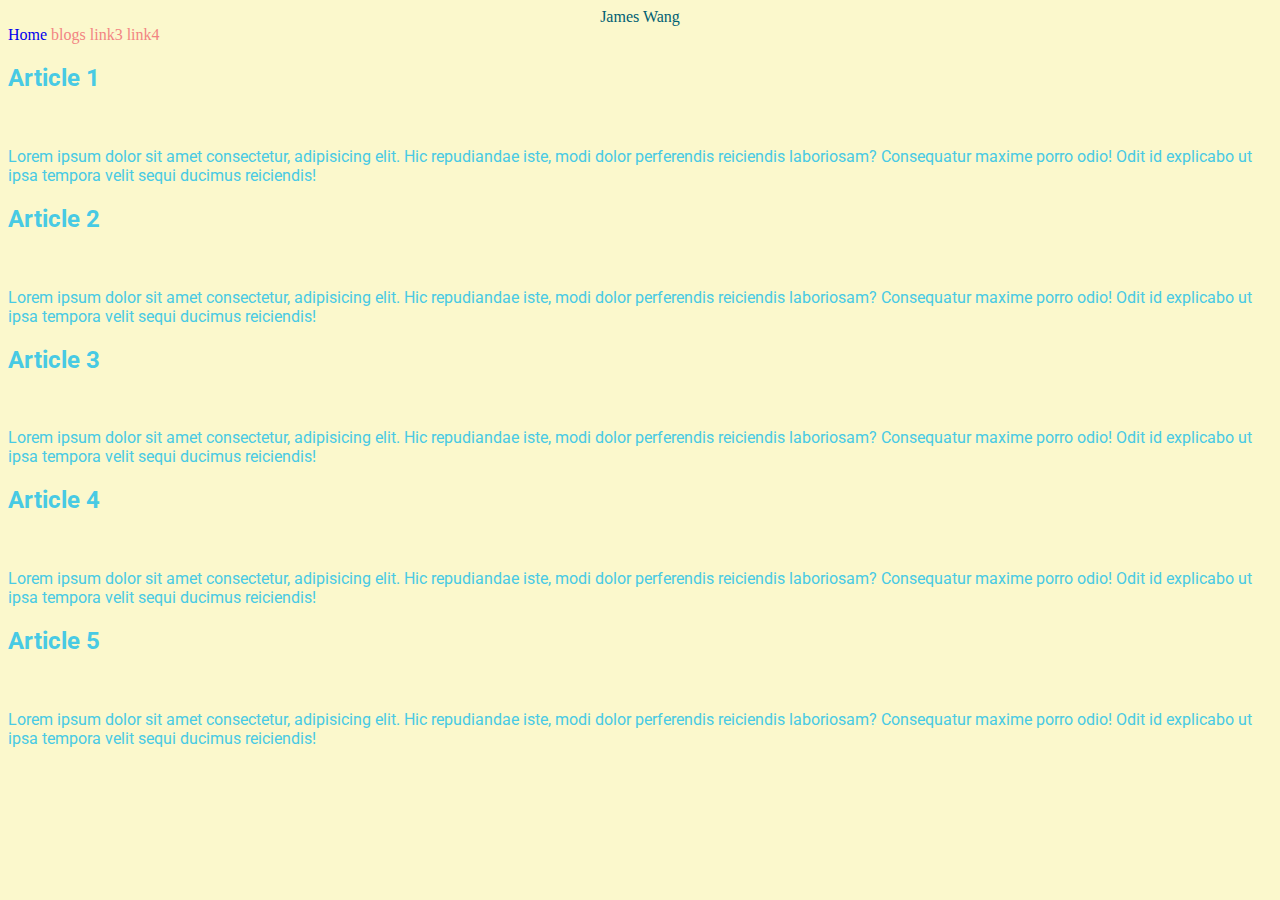
==== blogs.html @ 745cb5ab "Initial commit" ====
<!DOCTYPE html>
<html lang="en">
<head>
    <meta charset="UTF-8">
    <meta http-equiv="X-UA-Compatible" content="IE=edge">
    <meta name="viewport" content="width=device-width, initial-scale=1.0">
    <title>Blogs</title>
    <link rel="stylesheet" href="style.css">
    <link rel="preconnect" href="https://fonts.googleapis.com">
<link rel="preconnect" href="https://fonts.gstatic.com" crossorigin>
<link href="https://fonts.googleapis.com/css2?family=Roboto:ital@1&display=swap" rel="stylesheet">
</head>
<body>
        <header>James Wang</header>
    <nav>
        <a href="index.html">Home</a>
        <a href="">blogs</a>
        <a href="">link3</a>
        <a href="">link4</a>
    </nav>

    <article>
        <h2>Article 1</h2>
        <img src="" alt="">
        <p>Lorem ipsum dolor sit amet consectetur, adipisicing elit. Hic repudiandae iste, modi dolor perferendis reiciendis laboriosam? Consequatur maxime porro odio! Odit id explicabo ut ipsa tempora velit sequi ducimus reiciendis!</p>
    </article>

    <article>
        <h2>Article 2</h2>
        <img src="" alt="">
        <p>Lorem ipsum dolor sit amet consectetur, adipisicing elit. Hic repudiandae iste, modi dolor perferendis reiciendis laboriosam? Consequatur maxime porro odio! Odit id explicabo ut ipsa tempora velit sequi ducimus reiciendis!</p>
    </article>

    <article>
        <h2>Article 3</h2>
        <img src="" alt="">
        <p>Lorem ipsum dolor sit amet consectetur, adipisicing elit. Hic repudiandae iste, modi dolor perferendis reiciendis laboriosam? Consequatur maxime porro odio! Odit id explicabo ut ipsa tempora velit sequi ducimus reiciendis!</p>
    </article>

    <article>
        <h2>Article 4</h2>
        <img src="" alt="">
        <p>Lorem ipsum dolor sit amet consectetur, adipisicing elit. Hic repudiandae iste, modi dolor perferendis reiciendis laboriosam? Consequatur maxime porro odio! Odit id explicabo ut ipsa tempora velit sequi ducimus reiciendis!</p>
    </article>

    <article>
        <h2>Article 5</h2>
        <img src="" alt="">
        <p>Lorem ipsum dolor sit amet consectetur, adipisicing elit. Hic repudiandae iste, modi dolor perferendis reiciendis laboriosam? Consequatur maxime porro odio! Odit id explicabo ut ipsa tempora velit sequi ducimus reiciendis!</p>
    </article>
</body>
</html>
---- style.css ----
/* background-colour */
body{
   background-color: #fbf8cc; 
}

nav{
    color: #48cae4;
}
header{
    color: #005f73;
    text-align: center;
}

ul{
    color: #48cae4;
}

article{
   color: #48cae4;
   font-family: 'Roboto', sans-serif;
}

a:hover{
    color:#f94144;
}

a:visited{
    color: #f28482;
}

a:link{
    text-decoration: none;
}
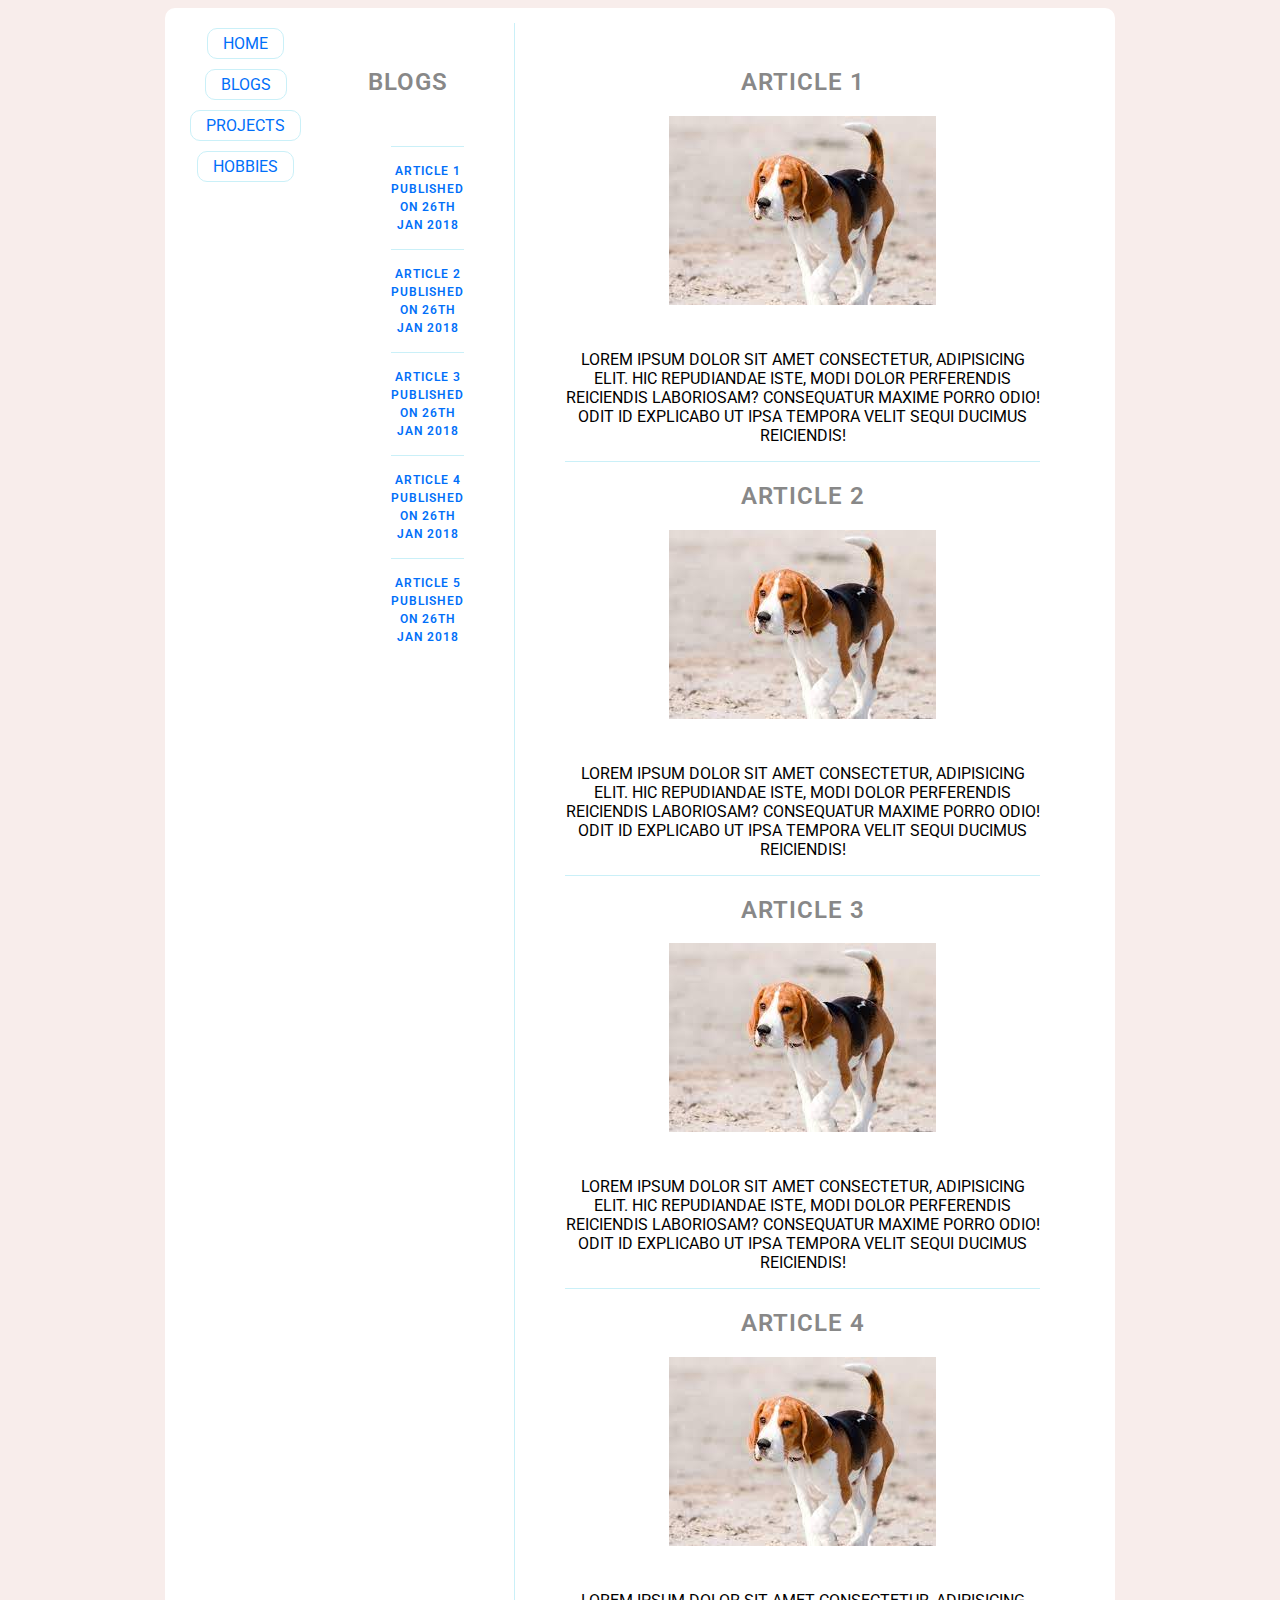
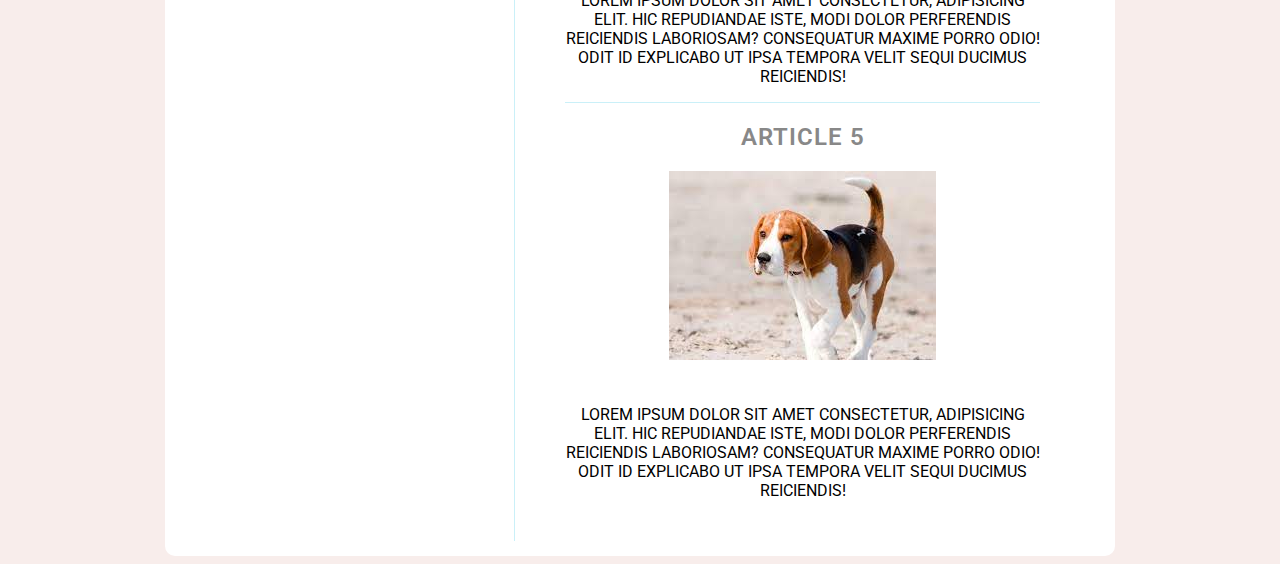
==== commit 0f83a830: "responsive deign" ====
--- a/blogs.html
+++ b/blogs.html
@@ -1,52 +1,98 @@
 <!DOCTYPE html>
 <html lang="en">
-<head>
-    <meta charset="UTF-8">
-    <meta http-equiv="X-UA-Compatible" content="IE=edge">
-    <meta name="viewport" content="width=device-width, initial-scale=1.0">
+  <head>
+    <meta charset="UTF-8" />
+    <meta http-equiv="X-UA-Compatible" content="IE=edge" />
+    <meta name="viewport" content="width=device-width, initial-scale=1.0" />
     <title>Blogs</title>
-    <link rel="stylesheet" href="style.css">
-    <link rel="preconnect" href="https://fonts.googleapis.com">
-<link rel="preconnect" href="https://fonts.gstatic.com" crossorigin>
-<link href="https://fonts.googleapis.com/css2?family=Roboto:ital@1&display=swap" rel="stylesheet">
-</head>
-<body>
-        <header>James Wang</header>
+    <link rel="stylesheet" href="style.css" />
+    <link rel="preconnect" href="https://fonts.googleapis.com" />
+    <link rel="preconnect" href="https://fonts.gstatic.com" crossorigin />
+    <link
+      href="https://fonts.googleapis.com/css2?family=Roboto:ital@1&display=swap"
+      rel="stylesheet"
+    />
+  </head>
+  <body>
+    <div>
+      
     <nav>
-        <a href="index.html">Home</a>
-        <a href="">blogs</a>
-        <a href="">link3</a>
-        <a href="">link4</a>
+      <a href="index.html" class="nav">Home</a>
+      <a href="blogs.html" class="nav">blogs</a>
+      <a href="list-of-projects.html" class="nav">projects</a>
+      <a href="hobbies.html" class="nav">hobbies</a>
     </nav>
 
+     <section>
+        <h2>blogs</h2>
+        <ul>
+          <li>Article 1 published on 26th Jan 2018</li>
+          <li>Article 2 published on 26th Jan 2018</li>
+          <li>Article 3 published on 26th Jan 2018</li>
+          <li>article 4 published on 26th Jan 2018</li>
+          <li>article 5 published on 26th Jan 2018</li>
+        </ul>
+      </section>
+  <section>
     <article>
-        <h2>Article 1</h2>
-        <img src="" alt="">
-        <p>Lorem ipsum dolor sit amet consectetur, adipisicing elit. Hic repudiandae iste, modi dolor perferendis reiciendis laboriosam? Consequatur maxime porro odio! Odit id explicabo ut ipsa tempora velit sequi ducimus reiciendis!</p>
+      <h2>Article 1</h2>
+      <img src="images/beagle.jpeg" alt="beagle" />
+      <p>
+        Lorem ipsum dolor sit amet consectetur, adipisicing elit. Hic
+        repudiandae iste, modi dolor perferendis reiciendis laboriosam?
+        Consequatur maxime porro odio! Odit id explicabo ut ipsa tempora velit
+        sequi ducimus reiciendis!
+      </p>
+    </article>
+
+
+    <article>
+      <h2>Article 2</h2>
+    <img src="images/beagle.jpeg" alt="beagle" />
+      <p>
+        Lorem ipsum dolor sit amet consectetur, adipisicing elit. Hic
+        repudiandae iste, modi dolor perferendis reiciendis laboriosam?
+        Consequatur maxime porro odio! Odit id explicabo ut ipsa tempora velit
+        sequi ducimus reiciendis!
+      </p>
+    </article>
+
+
+    <article>
+      <h2>Article 3</h2>
+     <img src="images/beagle.jpeg" alt="beagle" />
+      <p>
+        Lorem ipsum dolor sit amet consectetur, adipisicing elit. Hic
+        repudiandae iste, modi dolor perferendis reiciendis laboriosam?
+        Consequatur maxime porro odio! Odit id explicabo ut ipsa tempora velit
+        sequi ducimus reiciendis!
+      </p>
+    </article>
+
+
+    <article>
+      <h2>Article 4</h2>
+      <img src="images/beagle.jpeg" alt="beagle" />
+      <p>
+        Lorem ipsum dolor sit amet consectetur, adipisicing elit. Hic
+        repudiandae iste, modi dolor perferendis reiciendis laboriosam?
+        Consequatur maxime porro odio! Odit id explicabo ut ipsa tempora velit
+        sequi ducimus reiciendis!
+      </p>
     </article>
 
     <article>
-        <h2>Article 2</h2>
-        <img src="" alt="">
-        <p>Lorem ipsum dolor sit amet consectetur, adipisicing elit. Hic repudiandae iste, modi dolor perferendis reiciendis laboriosam? Consequatur maxime porro odio! Odit id explicabo ut ipsa tempora velit sequi ducimus reiciendis!</p>
+      <h2>Article 5</h2>
+     <img src="images/beagle.jpeg" alt="beagle" />
+      <p>
+        Lorem ipsum dolor sit amet consectetur, adipisicing elit. Hic
+        repudiandae iste, modi dolor perferendis reiciendis laboriosam?
+        Consequatur maxime porro odio! Odit id explicabo ut ipsa tempora velit
+        sequi ducimus reiciendis!
+      </p>
     </article>
-
-    <article>
-        <h2>Article 3</h2>
-        <img src="" alt="">
-        <p>Lorem ipsum dolor sit amet consectetur, adipisicing elit. Hic repudiandae iste, modi dolor perferendis reiciendis laboriosam? Consequatur maxime porro odio! Odit id explicabo ut ipsa tempora velit sequi ducimus reiciendis!</p>
-    </article>
-
-    <article>
-        <h2>Article 4</h2>
-        <img src="" alt="">
-        <p>Lorem ipsum dolor sit amet consectetur, adipisicing elit. Hic repudiandae iste, modi dolor perferendis reiciendis laboriosam? Consequatur maxime porro odio! Odit id explicabo ut ipsa tempora velit sequi ducimus reiciendis!</p>
-    </article>
-
-    <article>
-        <h2>Article 5</h2>
-        <img src="" alt="">
-        <p>Lorem ipsum dolor sit amet consectetur, adipisicing elit. Hic repudiandae iste, modi dolor perferendis reiciendis laboriosam? Consequatur maxime porro odio! Odit id explicabo ut ipsa tempora velit sequi ducimus reiciendis!</p>
-    </article>
-</body>
-</html>+    </section>
+  
+    </div>
+  </body>
+</html>
--- a/style.css
+++ b/style.css
@@ -1,33 +1,139 @@
-/* background-colour */
-body{
-   background-color: #fbf8cc; 
+ol,ul{
+  list-style: none;
 }
 
-nav{
-    color: #48cae4;
-}
-header{
-    color: #005f73;
-    text-align: center;
+li{
+  margin: 0;
+	padding: 0;
+	border: 0;
+	font-size: 100%;
+	font: inherit;
+	vertical-align: baseline;
 }
 
-ul{
-    color: #48cae4;
+
+/* set font size for the whole page */
+html {
+  font-family: "Roboto", sans-serif;
+  box-sizing: border-box;
 }
 
-article{
-   color: #48cae4;
-   font-family: 'Roboto', sans-serif;
+/* background-colour */
+body {
+  background-color: #f8edeb;
+  display: flex;
+  justify-content: center;
+  align-items: center;
+  min-height: 100vh;
 }
 
-a:hover{
-    color:#f94144;
+div {
+  background-color: white;
+  border-radius: 10px;
+  padding: 15px 25px;
+  width: 100%;
+  max-width: 900px;
+  display: flex;
+  flex-direction: column;
+  text-align: center;
+  text-transform: uppercase;
 }
 
-a:visited{
-    color: #f28482;
+nav {
+  display: block;
+  display: flex;
+  align-items: center;
+  flex-direction: column;
+  position: fixed top;
 }
 
-a:link{
-    text-decoration: none;
-}+nav li {
+  list-style-type: none;
+}
+
+section {
+  border-bottom: 1px solid #caf0f8;
+}
+
+section:last-child {
+  border-bottom: none;
+}
+
+section article {
+  border-bottom: 1px solid #caf0f8;
+}
+
+article:last-child {
+  border-bottom: none;
+}
+h1 {
+  color: #888;
+  font-weight: 600;
+  letter-spacing: 1px;
+}
+section h2 {
+  color: #888;
+  font-weight: 600;
+  letter-spacing: 1px;
+}
+
+section ul {
+  margin: 50px 0 25px;
+  color: #016ff9;
+}
+
+section li {
+  list-style-type: none;
+  font-weight: 600;
+  letter-spacing: 1px;
+  font-size: 12px;
+  line-height: 1.5;
+  padding: 15px 0;
+  border-top: 1px solid #caf0f8;
+}
+
+nav a {
+  border: 1px solid #caf0f8;
+  border-radius: 10px;
+  color: #016ff9;
+  display: inline-block;
+  padding: 5px 15px;
+  margin: 5px 0;
+  transition: all 200ms ease-in-out;
+  text-decoration: none;
+}
+section a {
+  border: 1px solid #caf0f8;
+  text-decoration: none;
+  border-radius: 10px;
+  color: #016ff9;
+  display: inline-block;
+  padding: 15px 35px;
+  margin: 25px 0;
+  transition: all 200ms ease-in-out;
+}
+
+img {
+  margin-bottom: 25px;
+  max-width: 100%;
+}
+
+a:hover,
+a:focus {
+  background-color: #caffbf;
+}
+
+@media (min-width: 800px) {
+  div {
+    flex-direction: row;
+  }
+  section {
+    border-bottom: none;
+    border-right: 1px solid #caf0f8;
+    padding: 25px 50px;
+  }
+
+  section:last-child {
+    border-right: none;
+  }
+}
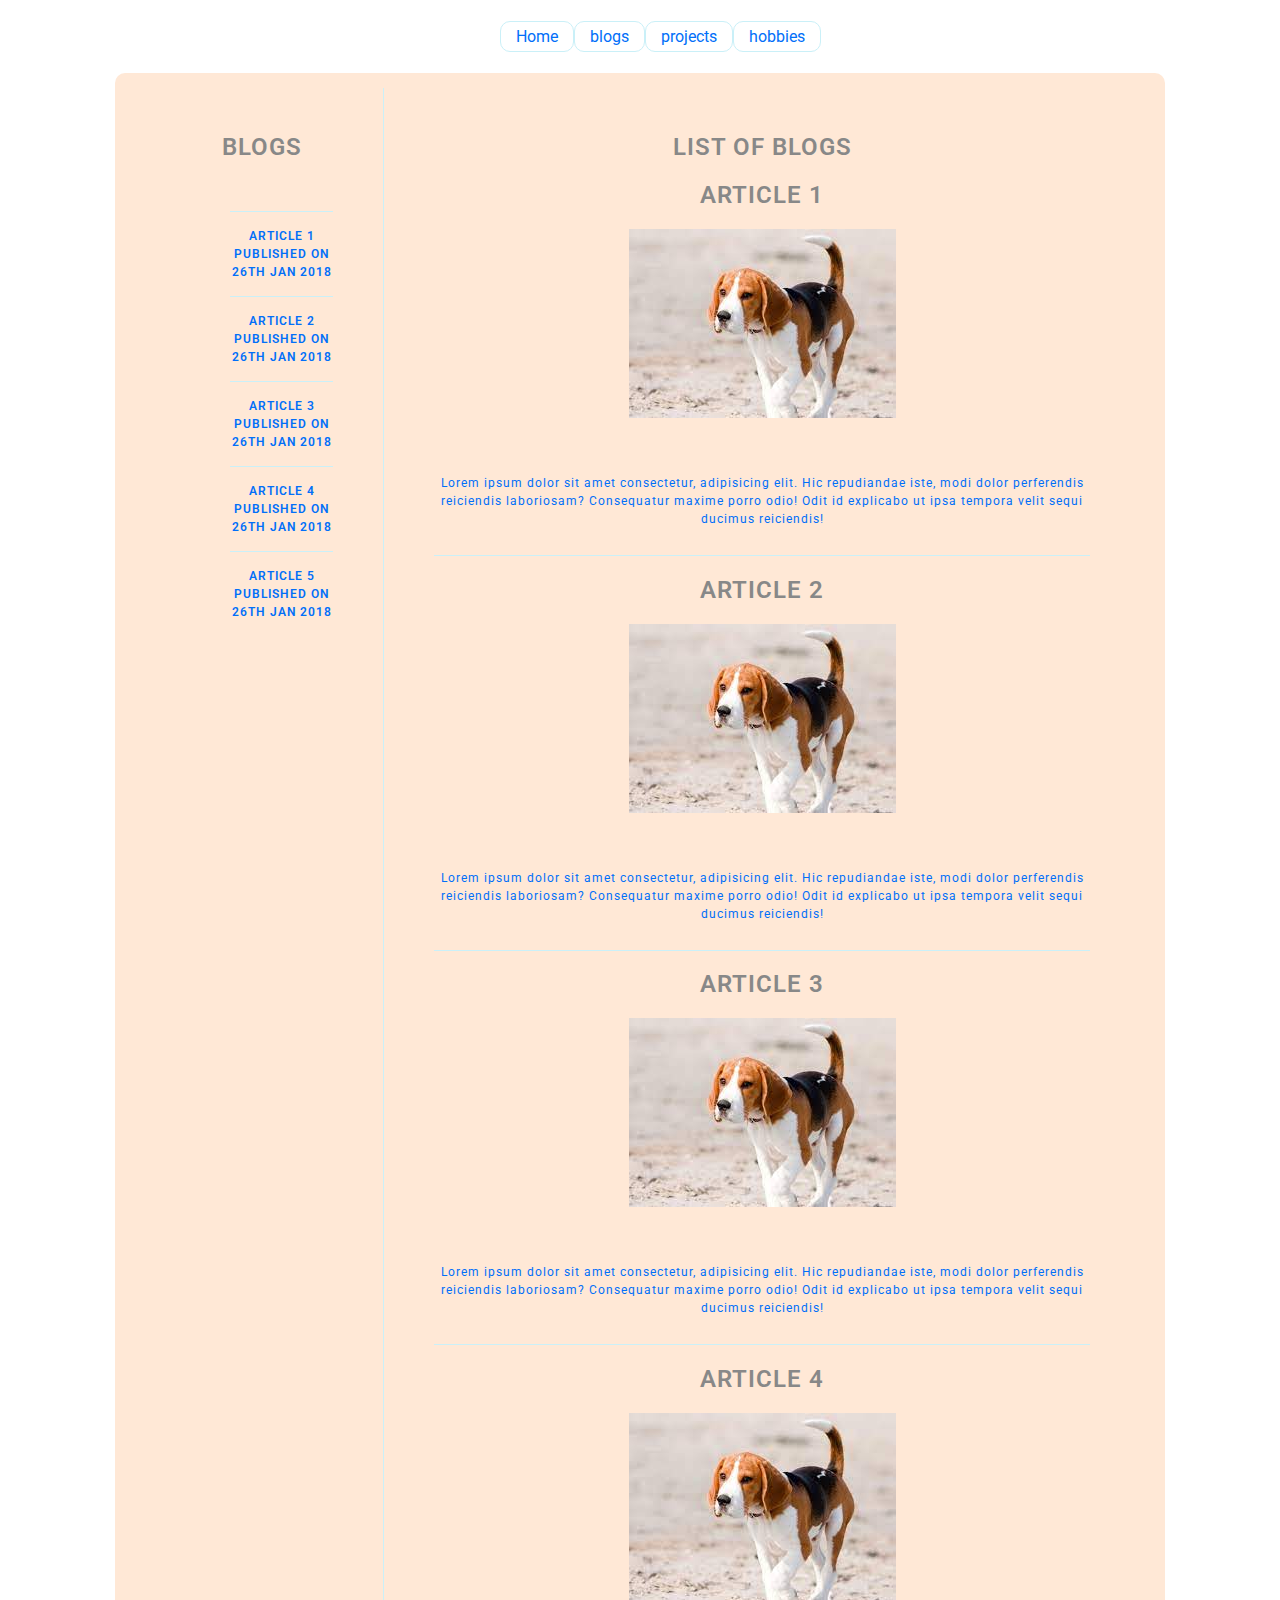
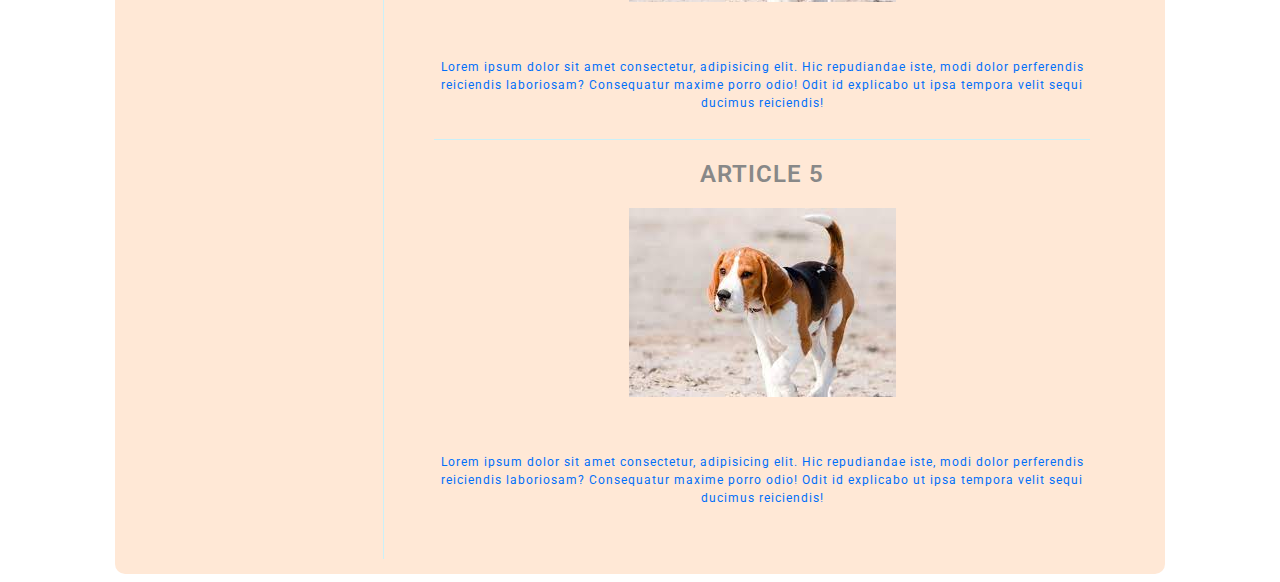
==== commit cf265019: "fixed navbar" ====
--- a/blogs.html
+++ b/blogs.html
@@ -14,15 +14,18 @@
     />
   </head>
   <body>
-    <div>
+
       
-    <nav>
-      <a href="index.html" class="nav">Home</a>
-      <a href="blogs.html" class="nav">blogs</a>
-      <a href="list-of-projects.html" class="nav">projects</a>
-      <a href="hobbies.html" class="nav">hobbies</a>
-    </nav>
-
+      <nav>
+      <ul>
+        <li class="nav"><a href="index.html">Home</a></li>
+        <li class="nav"><a href="blogs.html" >blogs</a></li>
+        <li class="nav"><a href="list-of-projects.html" >projects</a></li>
+        <li class="nav"><a href="hobbies.html" >hobbies</a></li>
+        </ul>
+      </nav>
+    <div id="bigBox">
+    <div id="box">   
      <section>
         <h2>blogs</h2>
         <ul>
@@ -33,7 +36,9 @@
           <li>article 5 published on 26th Jan 2018</li>
         </ul>
       </section>
+
   <section>
+    <h2>List of Blogs</h2>
     <article>
       <h2>Article 1</h2>
       <img src="images/beagle.jpeg" alt="beagle" />
@@ -92,7 +97,7 @@
       </p>
     </article>
     </section>
-  
+    </div>
     </div>
   </body>
 </html>
--- a/style.css
+++ b/style.css
@@ -1,3 +1,4 @@
+/* basic styles */
 ol,ul{
   list-style: none;
 }
@@ -10,46 +11,41 @@
 	font: inherit;
 	vertical-align: baseline;
 }
-
-
-/* set font size for the whole page */
+#aboutMe{
+  border-bottom: 1px solid #caf0f8;
+}
+/* set font for the whole page */
 html {
   font-family: "Roboto", sans-serif;
   box-sizing: border-box;
 }
 
 /* background-colour */
-body {
-  background-color: #f8edeb;
+#bigBox {
+  background-color: white;
   display: flex;
   justify-content: center;
   align-items: center;
   min-height: 100vh;
 }
 
-div {
-  background-color: white;
+nav ul{
+  display: flex;
+  flex-direction: row;
+  justify-content: center;
+}
+#box {
+  background-color: #ffe8d6;
   border-radius: 10px;
   padding: 15px 25px;
   width: 100%;
-  max-width: 900px;
+  max-width: 1000px;
   display: flex;
   flex-direction: column;
   text-align: center;
   text-transform: uppercase;
 }
 
-nav {
-  display: block;
-  display: flex;
-  align-items: center;
-  flex-direction: column;
-  position: fixed top;
-}
-
-nav li {
-  list-style-type: none;
-}
 
 section {
   border-bottom: 1px solid #caf0f8;
@@ -68,7 +64,7 @@
 }
 h1 {
   color: #888;
-  font-weight: 600;
+  font-weight: 800;
   letter-spacing: 1px;
 }
 section h2 {
@@ -92,7 +88,17 @@
   border-top: 1px solid #caf0f8;
 }
 
-nav a {
+p{
+  font-weight: 400;
+  letter-spacing: 1px;
+  font-size: 12px;
+  color: #016ff9;
+  line-height: 1.5;
+  padding: 15px 0;
+  text-transform: none;
+}
+
+ a {
   border: 1px solid #caf0f8;
   border-radius: 10px;
   color: #016ff9;
@@ -102,7 +108,7 @@
   transition: all 200ms ease-in-out;
   text-decoration: none;
 }
-section a {
+/* section a {
   border: 1px solid #caf0f8;
   text-decoration: none;
   border-radius: 10px;
@@ -111,7 +117,8 @@
   padding: 15px 35px;
   margin: 25px 0;
   transition: all 200ms ease-in-out;
-}
+} */
+
 
 img {
   margin-bottom: 25px;
@@ -124,7 +131,7 @@
 }
 
 @media (min-width: 800px) {
-  div {
+  #box {
     flex-direction: row;
   }
   section {
@@ -136,4 +143,5 @@
   section:last-child {
     border-right: none;
   }
+
 }
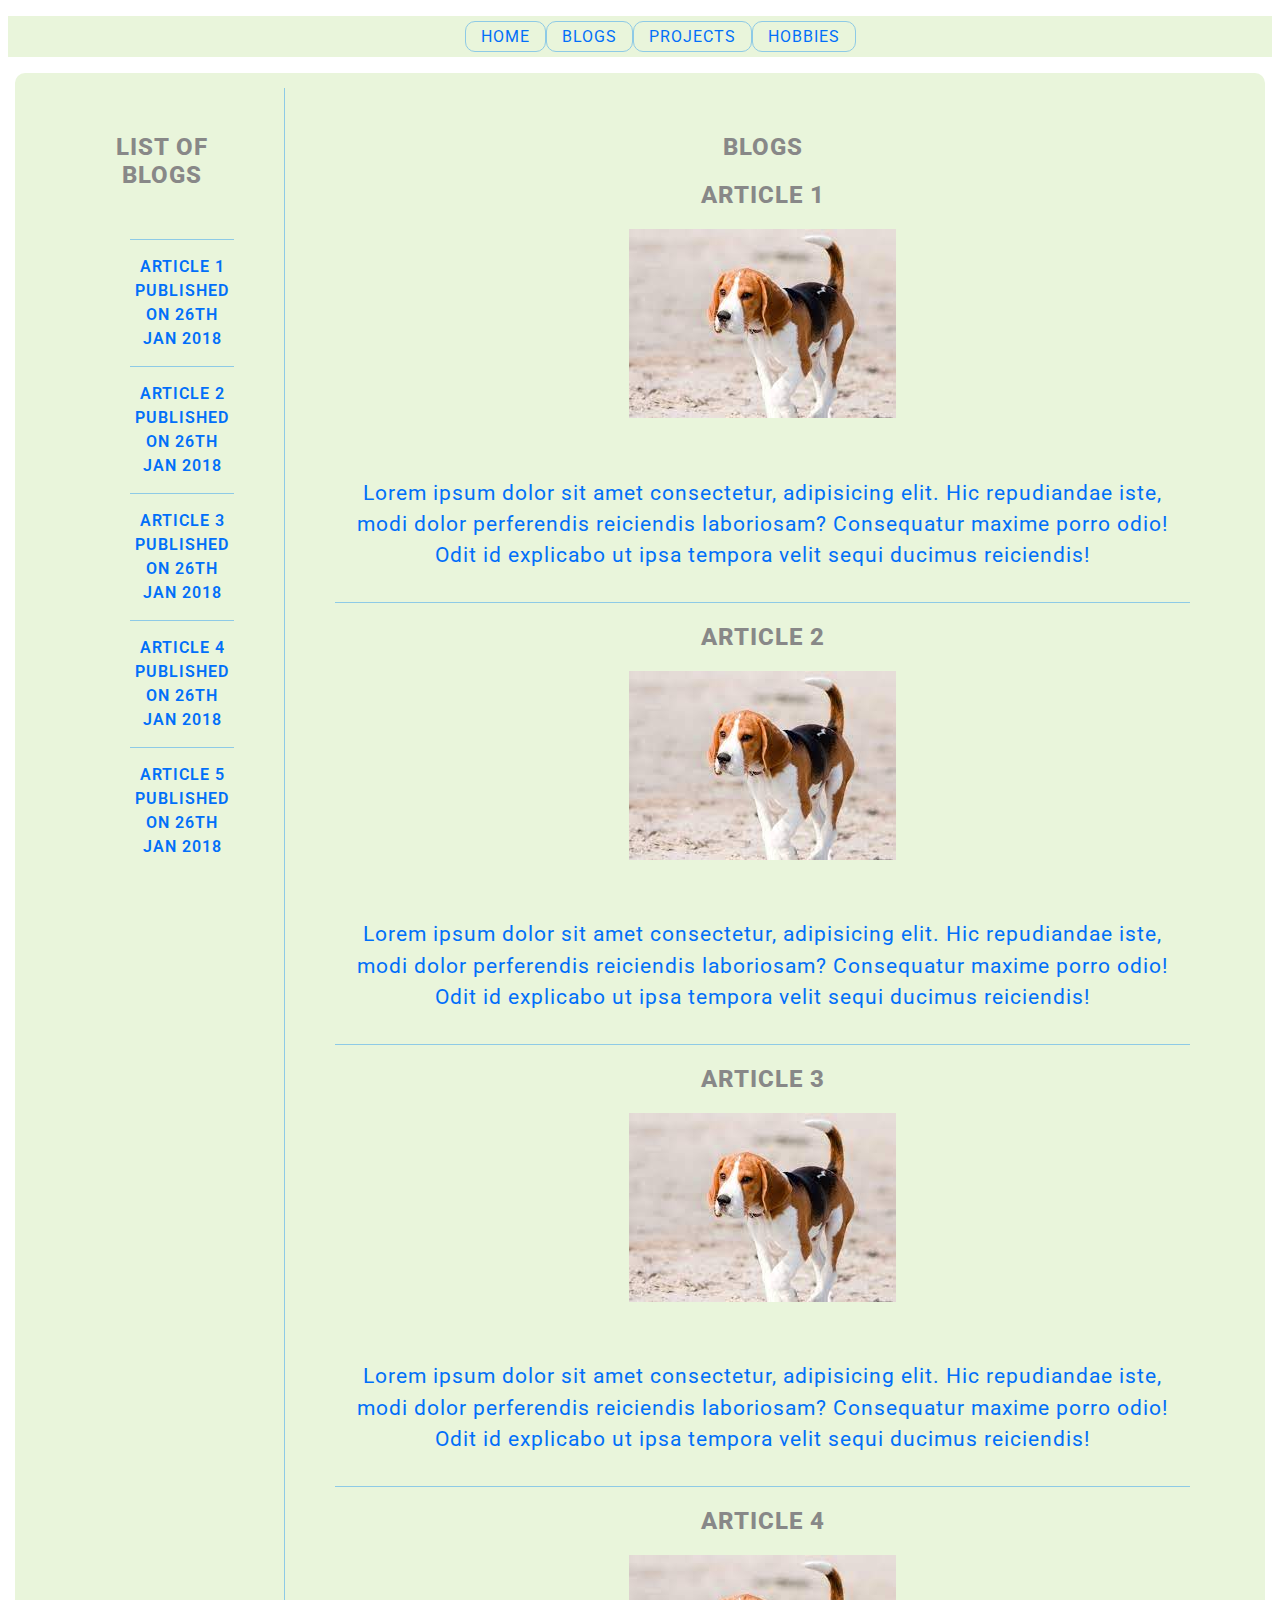
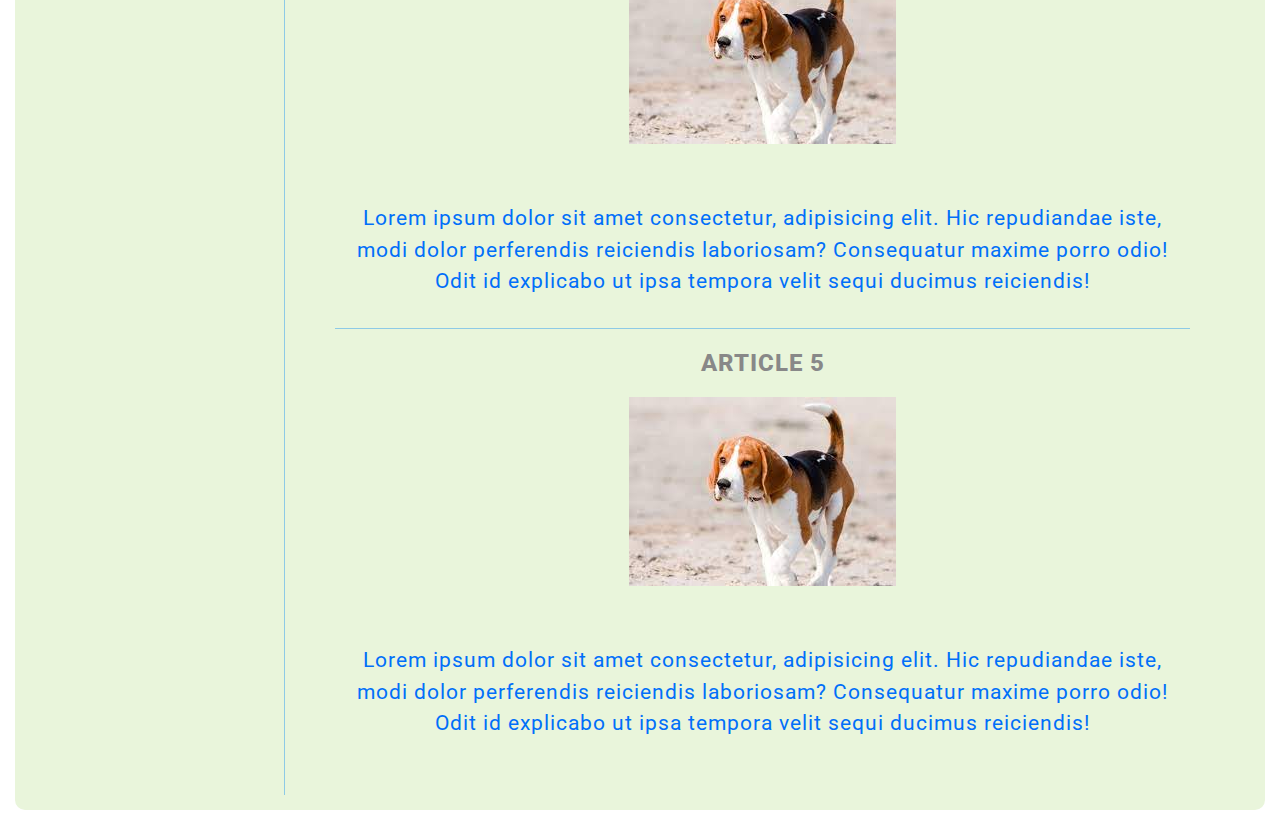
==== commit 61963917: "Add files via upload" ====
--- a/blogs.html
+++ b/blogs.html
@@ -14,8 +14,8 @@
     />
   </head>
   <body>
-
-      
+    <!-- Navbar -->
+    <Header>
       <nav>
       <ul>
         <li class="nav"><a href="index.html">Home</a></li>
@@ -24,10 +24,17 @@
         <li class="nav"><a href="hobbies.html" >hobbies</a></li>
         </ul>
       </nav>
+      </Header>
+
+      <!-- first container -->
     <div id="bigBox">
+      <!-- secondary container-->
     <div id="box">   
+      
+      
+         <!-- List of blogs with dates published -->
      <section>
-        <h2>blogs</h2>
+        <h2>list of blogs</h2>
         <ul>
           <li>Article 1 published on 26th Jan 2018</li>
           <li>Article 2 published on 26th Jan 2018</li>
@@ -37,8 +44,10 @@
         </ul>
       </section>
 
+
+      <!-- Blog 1 -->
   <section>
-    <h2>List of Blogs</h2>
+    <h2>blogs</h2>
     <article>
       <h2>Article 1</h2>
       <img src="images/beagle.jpeg" alt="beagle" />
@@ -51,6 +60,7 @@
     </article>
 
 
+    <!-- Blog 2 -->
     <article>
       <h2>Article 2</h2>
     <img src="images/beagle.jpeg" alt="beagle" />
@@ -63,6 +73,7 @@
     </article>
 
 
+    <!-- Blog 3 -->
     <article>
       <h2>Article 3</h2>
      <img src="images/beagle.jpeg" alt="beagle" />
@@ -75,6 +86,7 @@
     </article>
 
 
+    <!-- Blog 4 -->
     <article>
       <h2>Article 4</h2>
       <img src="images/beagle.jpeg" alt="beagle" />
@@ -86,6 +98,8 @@
       </p>
     </article>
 
+
+    <!-- Blog 5 -->
     <article>
       <h2>Article 5</h2>
      <img src="images/beagle.jpeg" alt="beagle" />
@@ -101,3 +115,5 @@
     </div>
   </body>
 </html>
+
+
--- a/style.css
+++ b/style.css
@@ -1,4 +1,4 @@
-/* basic styles */
+/* get rid somne of the default styles from the broswer */
 ol,ul{
   list-style: none;
 }
@@ -11,16 +11,35 @@
 	font: inherit;
 	vertical-align: baseline;
 }
-#aboutMe{
-  border-bottom: 1px solid #caf0f8;
+
+
+/* navbar */
+nav{
+  background-color:#e9f5db ;
 }
+
+/* styles for ul in nav */
+nav ul{
+  display: flex;
+  flex-direction: row;
+  justify-content: center;
+}
+
+/* styles for anchor tag in nav */
+nav a{
+  text-transform: uppercase;
+  letter-spacing: 1px;
+}
+
+
 /* set font for the whole page */
 html {
   font-family: "Roboto", sans-serif;
   box-sizing: border-box;
 }
 
-/* background-colour */
+
+/* basic styles for bigBox */
 #bigBox {
   background-color: white;
   display: flex;
@@ -29,17 +48,14 @@
   min-height: 100vh;
 }
 
-nav ul{
-  display: flex;
-  flex-direction: row;
-  justify-content: center;
-}
+
+/* basic styles for box */
 #box {
-  background-color: #ffe8d6;
+  background-color: #e9f5db;
   border-radius: 10px;
   padding: 15px 25px;
   width: 100%;
-  max-width: 1000px;
+  max-width: 1200px;
   display: flex;
   flex-direction: column;
   text-align: center;
@@ -47,59 +63,71 @@
 }
 
 
+/* bottom border for each section, except last section */
 section {
-  border-bottom: 1px solid #caf0f8;
+  border-bottom: 1px solid #8ecae6;
 }
 
+/* makes last section border gone */
 section:last-child {
   border-bottom: none;
 }
 
+
+/* bottom border for each article, except for last article */
 section article {
-  border-bottom: 1px solid #caf0f8;
+  border-bottom: 1px solid #8ecae6;
 }
 
+/* makes last article does not have a border */
 article:last-child {
   border-bottom: none;
 }
-h1 {
-  color: #888;
-  font-weight: 800;
+
+
+/* styles for paragraph */
+p{
+  font-weight: 400;
   letter-spacing: 1px;
+  font-size: 1em;
+  color: #016ff9;
+  line-height: 1.5;
+  padding: 10px 0;
+  text-transform: none;
 }
+
+
+/* styles for h2 */
 section h2 {
   color: #888;
   font-weight: 600;
   letter-spacing: 1px;
 }
 
+
+/* styles for ul in each section */
 section ul {
   margin: 50px 0 25px;
   color: #016ff9;
 }
 
+
+/* styles for li in each section*/
 section li {
   list-style-type: none;
   font-weight: 600;
   letter-spacing: 1px;
-  font-size: 12px;
+  font-size: 1em;
   line-height: 1.5;
   padding: 15px 0;
-  border-top: 1px solid #caf0f8;
+  border-top: 1px solid #8ecae6;
 }
 
-p{
-  font-weight: 400;
-  letter-spacing: 1px;
-  font-size: 12px;
-  color: #016ff9;
-  line-height: 1.5;
-  padding: 15px 0;
-  text-transform: none;
-}
 
+/* styles for anchor tag */
  a {
-  border: 1px solid #caf0f8;
+  border: 1px solid #8ecae6;
+  font-size: 1em;
   border-radius: 10px;
   color: #016ff9;
   display: inline-block;
@@ -108,40 +136,53 @@
   transition: all 200ms ease-in-out;
   text-decoration: none;
 }
-/* section a {
-  border: 1px solid #caf0f8;
-  text-decoration: none;
-  border-radius: 10px;
-  color: #016ff9;
-  display: inline-block;
-  padding: 15px 35px;
-  margin: 25px 0;
-  transition: all 200ms ease-in-out;
-} */
 
 
+/* styles for img */
 img {
   margin-bottom: 25px;
   max-width: 100%;
 }
 
+
+/* added animation for anchor tag */
 a:hover,
 a:focus {
   background-color: #caffbf;
 }
 
-@media (min-width: 800px) {
+/* media breakpoint for tablet */
+@media (min-width: 50em) {
   #box {
     flex-direction: row;
   }
+
   section {
     border-bottom: none;
-    border-right: 1px solid #caf0f8;
+    border-right: 1px solid #8ecae6;
     padding: 25px 50px;
   }
 
+  section p{
+    font-size: 1.2em;
+    font-weight: 400;
+  }
+  
   section:last-child {
     border-right: none;
   }
+}
 
+
+/* media breakpoint for desktop */
+@media (min-width: 62em){
+section h2{
+  font-weight: 800;
+  font-size: 1.5em;
 }
+
+  section p{
+    font-size: 1.3em;
+    font-weight: 400;
+  }
+}
